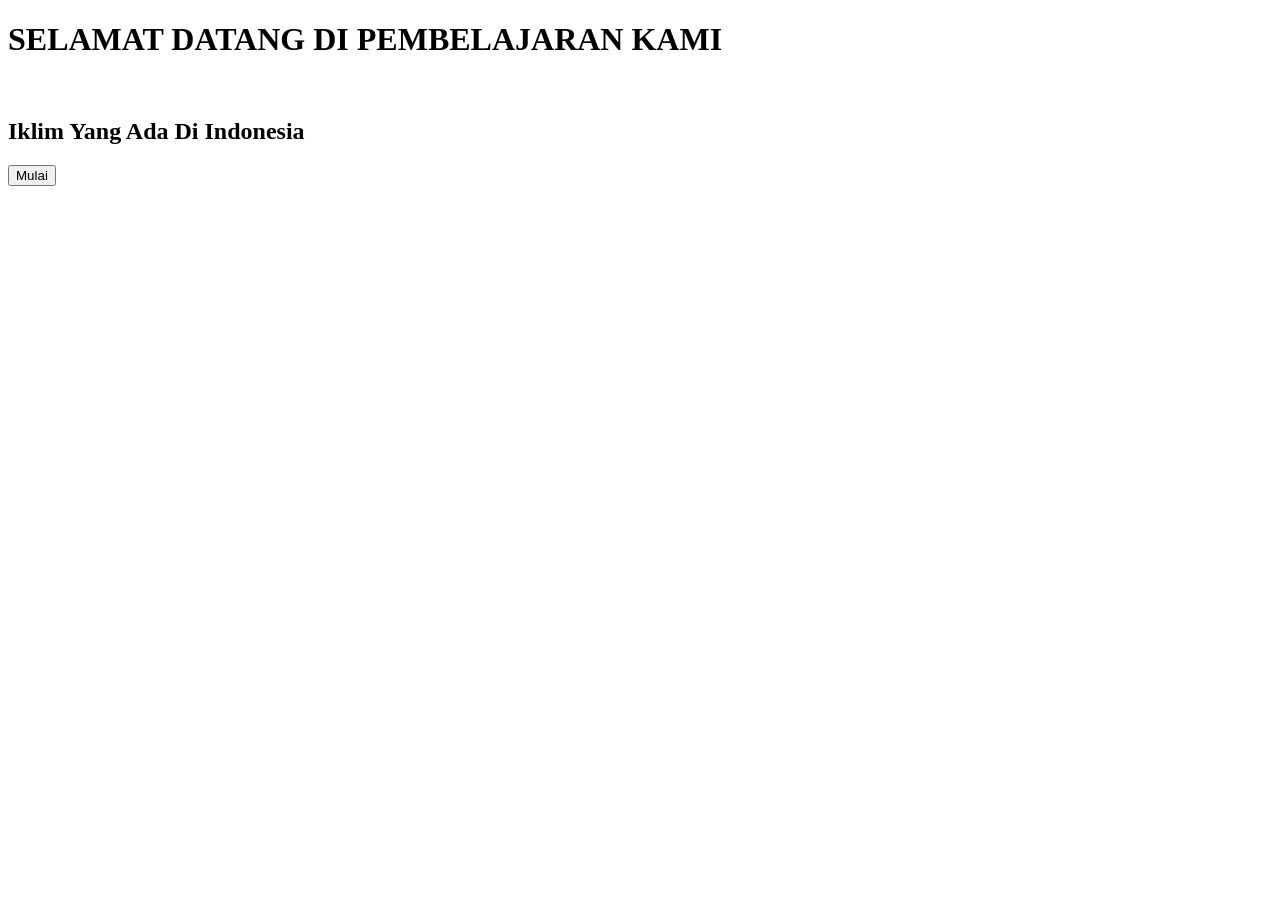
==== index.html @ c879139a "webcuy" ====
<!DOCTYPE html><html lang="en"> <head><meta charset="utf-8"><link rel="icon" type="image/svg+xml" href="/favicon.svg"><link rel="icon" href="/favicon.ico"><meta name="viewport" content="width=device-width"><meta name="generator" content="Astro v6.1.3"><title>Infografis</title><link rel="stylesheet" href="/infografis-norliana-saina/_astro/bg.Qd3mL6jk.css"></head> <body class="min-h-screen bg-slate-50 flex items-center justify-center p-4"> <main class="w-full max-w-105 h-190 bg-no-repeat bg-cover bg-center rounded-3xl shadow-xl overflow-hidden flex flex-col items-center justify-center gap-6" style="background-image: url(/infografis-norliana-saina/_astro/bg.DWAnFoIz.png)"> <h1 class="font-bold font-serif text-3xl text-center text-shadow-lg">
SELAMAT DATANG DI PEMBELAJARAN KAMI
</h1> <br> <h2 class="font-bold font-serif text-4xl text-center text-shadow-lg">
Iklim Yang Ada Di Indonesia
</h2> <a href="/jenis"><button class="font-bold font-serif text-3xl text-shadow-lg px-10 py-4 rounded-4xl bg-[#00000025] cursor-pointer">Mulai</button></a> </main> </body></html>
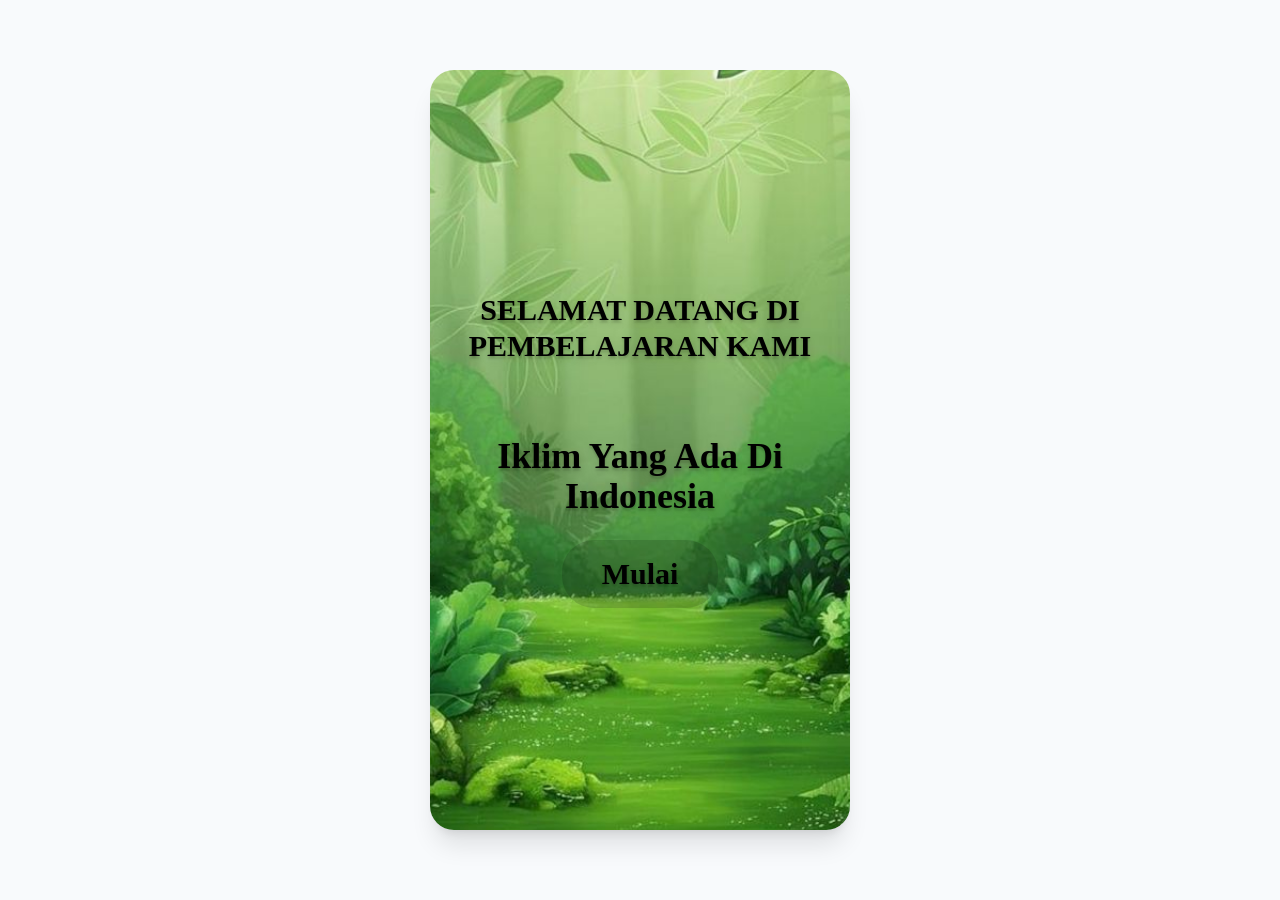
==== commit 87757d3e: "root" ====
--- a/index.html
+++ b/index.html
@@ -1,4 +1,4 @@
-<!DOCTYPE html><html lang="en"> <head><meta charset="utf-8"><link rel="icon" type="image/svg+xml" href="/favicon.svg"><link rel="icon" href="/favicon.ico"><meta name="viewport" content="width=device-width"><meta name="generator" content="Astro v6.1.3"><title>Infografis</title><link rel="stylesheet" href="/infografis-norliana-saina/_astro/bg.Qd3mL6jk.css"></head> <body class="min-h-screen bg-slate-50 flex items-center justify-center p-4"> <main class="w-full max-w-105 h-190 bg-no-repeat bg-cover bg-center rounded-3xl shadow-xl overflow-hidden flex flex-col items-center justify-center gap-6" style="background-image: url(/infografis-norliana-saina/_astro/bg.DWAnFoIz.png)"> <h1 class="font-bold font-serif text-3xl text-center text-shadow-lg">
+<!DOCTYPE html><html lang="en"> <head><meta charset="utf-8"><link rel="icon" type="image/svg+xml" href="/favicon.svg"><link rel="icon" href="/favicon.ico"><meta name="viewport" content="width=device-width"><meta name="generator" content="Astro v6.1.3"><title>Infografis</title><link rel="stylesheet" href="/_astro/bg.Qd3mL6jk.css"></head> <body class="min-h-screen bg-slate-50 flex items-center justify-center p-4"> <main class="w-full max-w-105 h-190 bg-no-repeat bg-cover bg-center rounded-3xl shadow-xl overflow-hidden flex flex-col items-center justify-center gap-6" style="background-image: url(/_astro/bg.DWAnFoIz.png)"> <h1 class="font-bold font-serif text-3xl text-center text-shadow-lg">
 SELAMAT DATANG DI PEMBELAJARAN KAMI
 </h1> <br> <h2 class="font-bold font-serif text-4xl text-center text-shadow-lg">
 Iklim Yang Ada Di Indonesia
--- a/_astro/bg.Qd3mL6jk.css
+++ b/_astro/bg.Qd3mL6jk.css
@@ -0,0 +1 @@
+@layer properties{@supports (((-webkit-hyphens:none)) and (not (margin-trim:inline))) or ((-moz-orient:inline) and (not (color:rgb(from red r g b)))){*,:before,:after,::backdrop{--tw-font-weight:initial;--tw-shadow:0 0 #0000;--tw-shadow-color:initial;--tw-shadow-alpha:100%;--tw-inset-shadow:0 0 #0000;--tw-inset-shadow-color:initial;--tw-inset-shadow-alpha:100%;--tw-ring-color:initial;--tw-ring-shadow:0 0 #0000;--tw-inset-ring-color:initial;--tw-inset-ring-shadow:0 0 #0000;--tw-ring-inset:initial;--tw-ring-offset-width:0px;--tw-ring-offset-color:#fff;--tw-ring-offset-shadow:0 0 #0000;--tw-text-shadow-color:initial;--tw-text-shadow-alpha:100%}}}@layer theme{:root,:host{--font-sans:ui-sans-serif, system-ui, sans-serif, "Apple Color Emoji", "Segoe UI Emoji", "Segoe UI Symbol", "Noto Color Emoji";--font-serif:ui-serif, Georgia, Cambria, "Times New Roman", Times, serif;--font-mono:ui-monospace, SFMono-Regular, Menlo, Monaco, Consolas, "Liberation Mono", "Courier New", monospace;--color-slate-50:oklch(98.4% .003 247.858);--color-white:#fff;--spacing:.25rem;--container-xs:20rem;--text-xs:.75rem;--text-xs--line-height:calc(1 / .75);--text-sm:.875rem;--text-sm--line-height:calc(1.25 / .875);--text-2xl:1.5rem;--text-2xl--line-height:calc(2 / 1.5);--text-3xl:1.875rem;--text-3xl--line-height: 1.2 ;--text-4xl:2.25rem;--text-4xl--line-height:calc(2.5 / 2.25);--font-weight-bold:700;--font-weight-black:900;--radius-2xl:1rem;--radius-3xl:1.5rem;--radius-4xl:2rem;--default-font-family:var(--font-sans);--default-mono-font-family:var(--font-mono)}}@layer base{*,:after,:before,::backdrop{box-sizing:border-box;border:0 solid;margin:0;padding:0}::file-selector-button{box-sizing:border-box;border:0 solid;margin:0;padding:0}html,:host{-webkit-text-size-adjust:100%;tab-size:4;line-height:1.5;font-family:var(--default-font-family,ui-sans-serif, system-ui, sans-serif, "Apple Color Emoji", "Segoe UI Emoji", "Segoe UI Symbol", "Noto Color Emoji");font-feature-settings:var(--default-font-feature-settings,normal);font-variation-settings:var(--default-font-variation-settings,normal);-webkit-tap-highlight-color:transparent}hr{height:0;color:inherit;border-top-width:1px}abbr:where([title]){-webkit-text-decoration:underline dotted;text-decoration:underline dotted}h1,h2,h3,h4,h5,h6{font-size:inherit;font-weight:inherit}a{color:inherit;-webkit-text-decoration:inherit;text-decoration:inherit}b,strong{font-weight:bolder}code,kbd,samp,pre{font-family:var(--default-mono-font-family,ui-monospace, SFMono-Regular, Menlo, Monaco, Consolas, "Liberation Mono", "Courier New", monospace);font-feature-settings:var(--default-mono-font-feature-settings,normal);font-variation-settings:var(--default-mono-font-variation-settings,normal);font-size:1em}small{font-size:80%}sub,sup{vertical-align:baseline;font-size:75%;line-height:0;position:relative}sub{bottom:-.25em}sup{top:-.5em}table{text-indent:0;border-color:inherit;border-collapse:collapse}:-moz-focusring{outline:auto}progress{vertical-align:baseline}summary{display:list-item}ol,ul,menu{list-style:none}img,svg,video,canvas,audio,iframe,embed,object{vertical-align:middle;display:block}img,video{max-width:100%;height:auto}button,input,select,optgroup,textarea{font:inherit;font-feature-settings:inherit;font-variation-settings:inherit;letter-spacing:inherit;color:inherit;opacity:1;background-color:#0000;border-radius:0}::file-selector-button{font:inherit;font-feature-settings:inherit;font-variation-settings:inherit;letter-spacing:inherit;color:inherit;opacity:1;background-color:#0000;border-radius:0}:where(select:is([multiple],[size])) optgroup{font-weight:bolder}:where(select:is([multiple],[size])) optgroup option{padding-inline-start:20px}::file-selector-button{margin-inline-end:4px}::placeholder{opacity:1}@supports (not ((-webkit-appearance:-apple-pay-button))) or (contain-intrinsic-size:1px){::placeholder{color:currentColor}@supports (color:color-mix(in lab,red,red)){::placeholder{color:color-mix(in oklab,currentcolor 50%,transparent)}}}textarea{resize:vertical}::-webkit-search-decoration{-webkit-appearance:none}::-webkit-date-and-time-value{min-height:1lh;text-align:inherit}::-webkit-datetime-edit{display:inline-flex}::-webkit-datetime-edit-fields-wrapper{padding:0}::-webkit-datetime-edit{padding-block:0}::-webkit-datetime-edit-year-field{padding-block:0}::-webkit-datetime-edit-month-field{padding-block:0}::-webkit-datetime-edit-day-field{padding-block:0}::-webkit-datetime-edit-hour-field{padding-block:0}::-webkit-datetime-edit-minute-field{padding-block:0}::-webkit-datetime-edit-second-field{padding-block:0}::-webkit-datetime-edit-millisecond-field{padding-block:0}::-webkit-datetime-edit-meridiem-field{padding-block:0}::-webkit-calendar-picker-indicator{line-height:1}:-moz-ui-invalid{box-shadow:none}button,input:where([type=button],[type=reset],[type=submit]){appearance:button}::file-selector-button{appearance:button}::-webkit-inner-spin-button{height:auto}::-webkit-outer-spin-button{height:auto}[hidden]:where(:not([hidden=until-found])){display:none!important}}@layer components;@layer utilities{.absolute{position:absolute}.relative{position:relative}.static{position:static}.top-3{top:calc(var(--spacing) * 3)}.top-6{top:calc(var(--spacing) * 6)}.top-13{top:calc(var(--spacing) * 13)}.top-15{top:calc(var(--spacing) * 15)}.top-19{top:calc(var(--spacing) * 19)}.top-20{top:calc(var(--spacing) * 20)}.top-25{top:calc(var(--spacing) * 25)}.top-55{top:calc(var(--spacing) * 55)}.top-60{top:calc(var(--spacing) * 60)}.top-65{top:calc(var(--spacing) * 65)}.right-0{right:calc(var(--spacing) * 0)}.right-3{right:calc(var(--spacing) * 3)}.right-5{right:calc(var(--spacing) * 5)}.bottom-24{bottom:calc(var(--spacing) * 24)}.left-3{left:calc(var(--spacing) * 3)}.left-5{left:calc(var(--spacing) * 5)}.left-6{left:calc(var(--spacing) * 6)}.flex{display:flex}.h-15{height:calc(var(--spacing) * 15)}.h-43{height:calc(var(--spacing) * 43)}.h-52\.5{height:calc(var(--spacing) * 52.5)}.h-190{height:calc(var(--spacing) * 190)}.h-200{height:calc(var(--spacing) * 200)}.min-h-screen{min-height:100vh}.w-37\.5{width:calc(var(--spacing) * 37.5)}.w-60{width:calc(var(--spacing) * 60)}.w-69{width:calc(var(--spacing) * 69)}.w-fit{width:fit-content}.w-full{width:100%}.w-xs{width:var(--container-xs)}.max-w-105{max-width:calc(var(--spacing) * 105)}.flex-1{flex:1}.cursor-pointer{cursor:pointer}.flex-col{flex-direction:column}.items-center{align-items:center}.justify-between{justify-content:space-between}.justify-center{justify-content:center}.gap-2{gap:calc(var(--spacing) * 2)}.gap-4{gap:calc(var(--spacing) * 4)}.gap-6{gap:calc(var(--spacing) * 6)}.gap-10{gap:calc(var(--spacing) * 10)}.overflow-hidden{overflow:hidden}.rounded-2xl{border-radius:var(--radius-2xl)}.rounded-3xl{border-radius:var(--radius-3xl)}.rounded-4xl{border-radius:var(--radius-4xl)}.rounded-tl-2xl{border-top-left-radius:var(--radius-2xl)}.rounded-tl-full{border-top-left-radius:3.40282e38px}.rounded-tr-2xl{border-top-right-radius:var(--radius-2xl)}.rounded-tr-full{border-top-right-radius:3.40282e38px}.rounded-br-2xl{border-bottom-right-radius:var(--radius-2xl)}.rounded-br-full{border-bottom-right-radius:3.40282e38px}.rounded-bl-2xl{border-bottom-left-radius:var(--radius-2xl)}.rounded-bl-full{border-bottom-left-radius:3.40282e38px}.bg-\[\#0C3C1C\]{background-color:#0c3c1c}.bg-\[\#00000025\]{background-color:#00000025}.bg-\[\#436130\]{background-color:#436130}.bg-\[\#A4D2B430\]{background-color:#a4d2b430}.bg-\[\#FFC2BD\]{background-color:#ffc2bd}.bg-\[\#FFDF99\]{background-color:#ffdf99}.bg-\[\#FFEEEE\]{background-color:#fee}.bg-slate-50{background-color:var(--color-slate-50)}.bg-cover{background-size:cover}.bg-center{background-position:50%}.bg-no-repeat{background-repeat:no-repeat}.p-4{padding:calc(var(--spacing) * 4)}.px-4{padding-inline:calc(var(--spacing) * 4)}.px-6{padding-inline:calc(var(--spacing) * 6)}.px-7{padding-inline:calc(var(--spacing) * 7)}.px-10{padding-inline:calc(var(--spacing) * 10)}.px-20{padding-inline:calc(var(--spacing) * 20)}.py-2{padding-block:calc(var(--spacing) * 2)}.py-3{padding-block:calc(var(--spacing) * 3)}.py-4{padding-block:calc(var(--spacing) * 4)}.py-8{padding-block:calc(var(--spacing) * 8)}.text-center{text-align:center}.text-justify{text-align:justify}.font-serif{font-family:var(--font-serif)}.text-2xl{font-size:var(--text-2xl);line-height:var(--tw-leading,var(--text-2xl--line-height))}.text-3xl{font-size:var(--text-3xl);line-height:var(--tw-leading,var(--text-3xl--line-height))}.text-4xl{font-size:var(--text-4xl);line-height:var(--tw-leading,var(--text-4xl--line-height))}.text-sm{font-size:var(--text-sm);line-height:var(--tw-leading,var(--text-sm--line-height))}.text-xs{font-size:var(--text-xs);line-height:var(--tw-leading,var(--text-xs--line-height))}.font-black{--tw-font-weight:var(--font-weight-black);font-weight:var(--font-weight-black)}.font-bold{--tw-font-weight:var(--font-weight-bold);font-weight:var(--font-weight-bold)}.text-\[\#2EA2F5\]{color:#2ea2f5}.text-\[\#023D67\]{color:#023d67}.text-\[\#173801\]{color:#173801}.text-white{color:var(--color-white)}.shadow-xl{--tw-shadow:0 20px 25px -5px var(--tw-shadow-color,#0000001a), 0 8px 10px -6px var(--tw-shadow-color,#0000001a);box-shadow:var(--tw-inset-shadow),var(--tw-inset-ring-shadow),var(--tw-ring-offset-shadow),var(--tw-ring-shadow),var(--tw-shadow)}.text-shadow-lg{text-shadow:0px 1px 2px var(--tw-text-shadow-color,#0000001a),0px 3px 2px var(--tw-text-shadow-color,#0000001a),0px 4px 8px var(--tw-text-shadow-color,#0000001a)}}@property --tw-font-weight{syntax:"*";inherits:false}@property --tw-shadow{syntax:"*";inherits:false;initial-value:0 0 #0000}@property --tw-shadow-color{syntax:"*";inherits:false}@property --tw-shadow-alpha{syntax:"<percentage>";inherits:false;initial-value:100%}@property --tw-inset-shadow{syntax:"*";inherits:false;initial-value:0 0 #0000}@property --tw-inset-shadow-color{syntax:"*";inherits:false}@property --tw-inset-shadow-alpha{syntax:"<percentage>";inherits:false;initial-value:100%}@property --tw-ring-color{syntax:"*";inherits:false}@property --tw-ring-shadow{syntax:"*";inherits:false;initial-value:0 0 #0000}@property --tw-inset-ring-color{syntax:"*";inherits:false}@property --tw-inset-ring-shadow{syntax:"*";inherits:false;initial-value:0 0 #0000}@property --tw-ring-inset{syntax:"*";inherits:false}@property --tw-ring-offset-width{syntax:"<length>";inherits:false;initial-value:0}@property --tw-ring-offset-color{syntax:"*";inherits:false;initial-value:#fff}@property --tw-ring-offset-shadow{syntax:"*";inherits:false;initial-value:0 0 #0000}@property --tw-text-shadow-color{syntax:"*";inherits:false}@property --tw-text-shadow-alpha{syntax:"<percentage>";inherits:false;initial-value:100%}
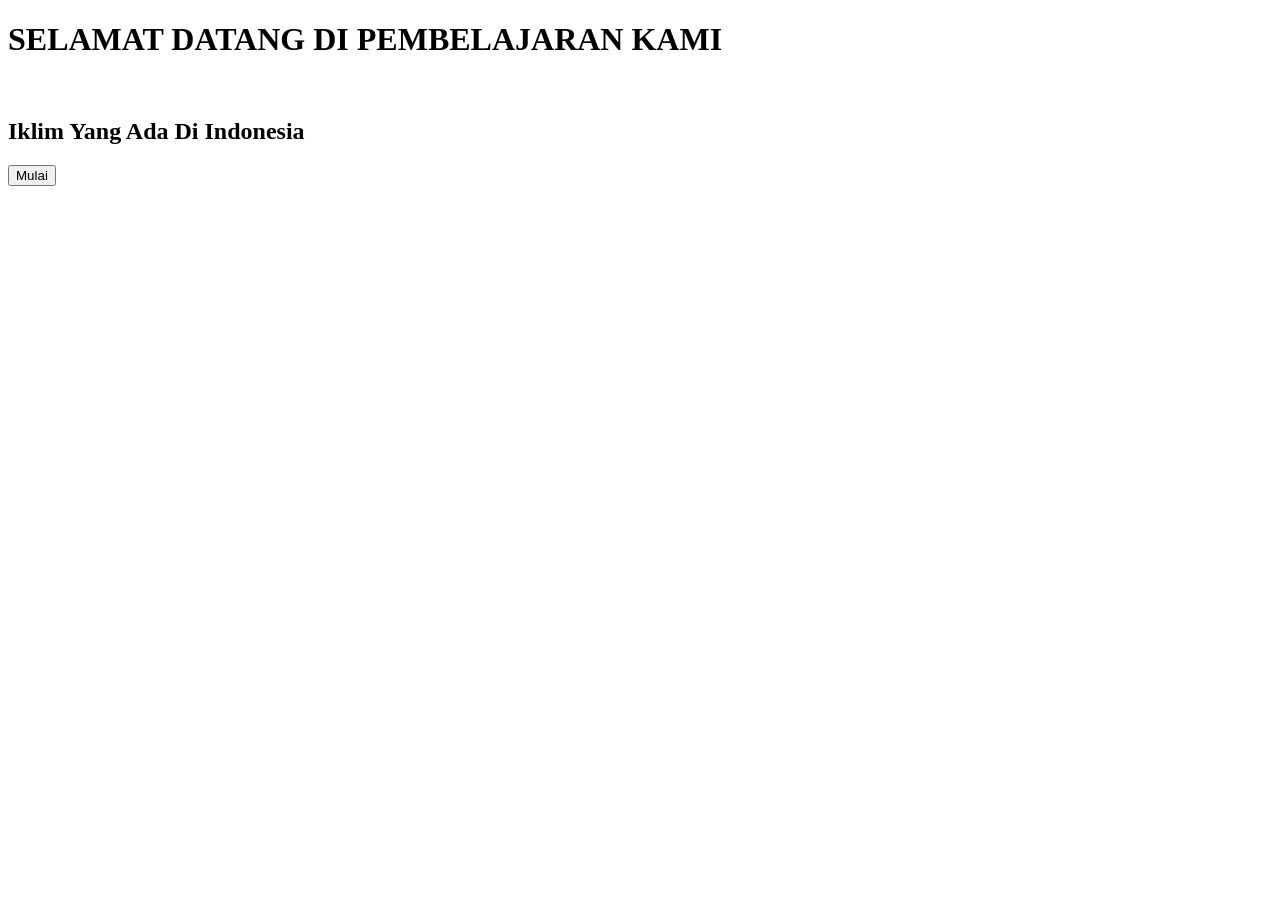
==== commit 5af651d5: "baru lagi" ====
--- a/index.html
+++ b/index.html
@@ -1,5 +1,5 @@
-<!DOCTYPE html><html lang="en"> <head><meta charset="utf-8"><link rel="icon" type="image/svg+xml" href="/favicon.svg"><link rel="icon" href="/favicon.ico"><meta name="viewport" content="width=device-width"><meta name="generator" content="Astro v6.1.3"><title>Infografis</title><link rel="stylesheet" href="/_astro/bg.Qd3mL6jk.css"></head> <body class="min-h-screen bg-slate-50 flex items-center justify-center p-4"> <main class="w-full max-w-105 h-190 bg-no-repeat bg-cover bg-center rounded-3xl shadow-xl overflow-hidden flex flex-col items-center justify-center gap-6" style="background-image: url(/_astro/bg.DWAnFoIz.png)"> <h1 class="font-bold font-serif text-3xl text-center text-shadow-lg">
+<!DOCTYPE html><html lang="en"> <head><meta charset="utf-8"><link rel="icon" type="image/svg+xml" href="/favicon.svg"><link rel="icon" href="/favicon.ico"><meta name="viewport" content="width=device-width"><meta name="generator" content="Astro v6.1.3"><title>Infografis</title><link rel="stylesheet" href="/infografis-norliana-saina/_astro/bg.Qd3mL6jk.css"></head> <body class="min-h-screen bg-slate-50 flex items-center justify-center p-4"> <main class="w-full max-w-105 h-190 bg-no-repeat bg-cover bg-center rounded-3xl shadow-xl overflow-hidden flex flex-col items-center justify-center gap-6" style="background-image: url(/infografis-norliana-saina/_astro/bg.DWAnFoIz.png)"> <h1 class="font-bold font-serif text-3xl text-center text-shadow-lg">
 SELAMAT DATANG DI PEMBELAJARAN KAMI
 </h1> <br> <h2 class="font-bold font-serif text-4xl text-center text-shadow-lg">
 Iklim Yang Ada Di Indonesia
-</h2> <a href="/jenis"><button class="font-bold font-serif text-3xl text-shadow-lg px-10 py-4 rounded-4xl bg-[#00000025] cursor-pointer">Mulai</button></a> </main> </body></html>+</h2> <a href="infografis-norliana-saina/jenis"><button class="font-bold font-serif text-3xl text-shadow-lg px-10 py-4 rounded-4xl bg-[#00000025] cursor-pointer">Mulai</button></a> </main> </body></html>
